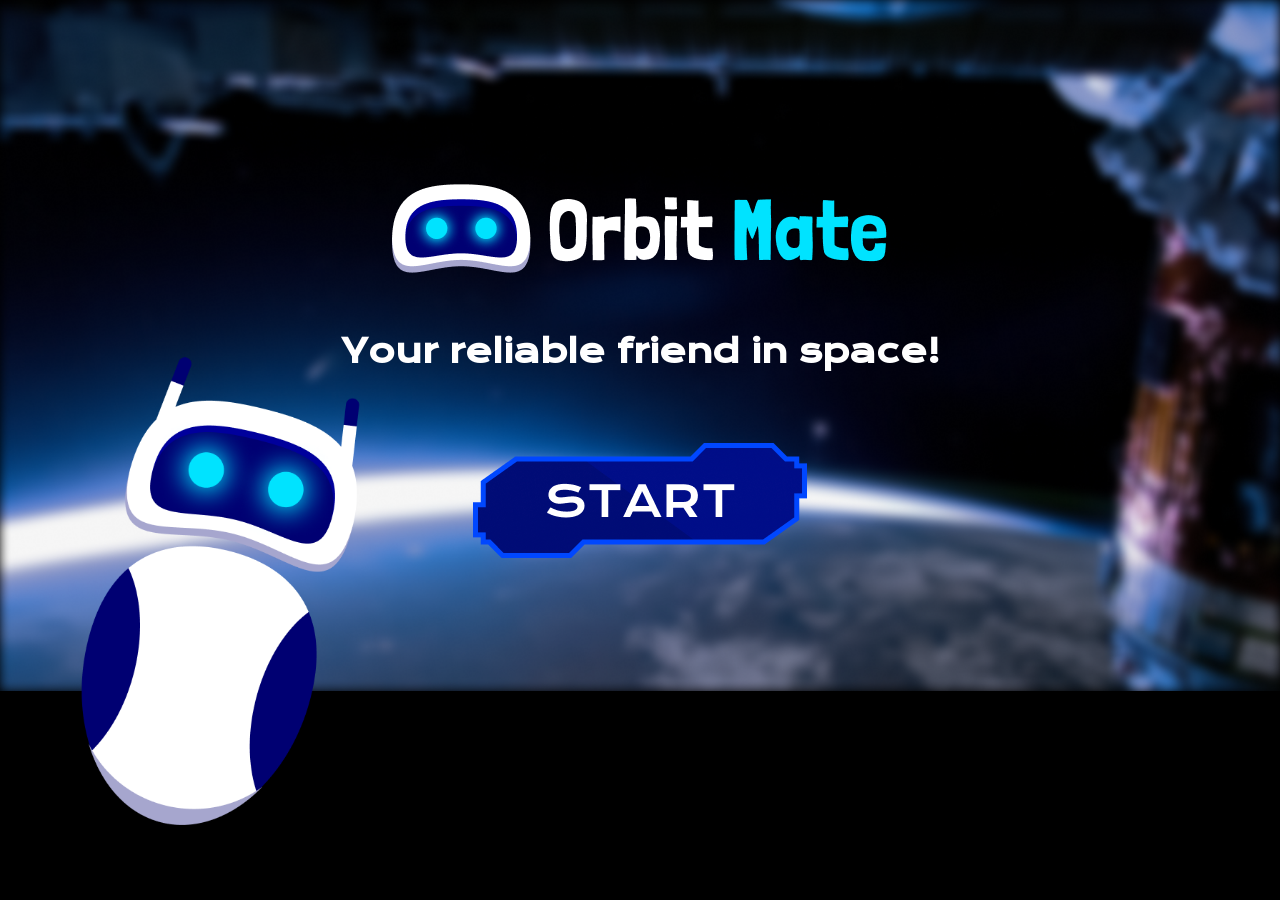
==== index.html @ 9e190f8d "main" ====
<!DOCTYPE html>
<html lang="en">
<head>
    <meta charset="UTF-8">
    <meta name="viewport" content="width=device-width, initial-scale=1.0">
    <title>OrbitMate</title>
    <link href="https://fonts.googleapis.com/css2?family=Krona+One&display=swap" rel="stylesheet">
    <style>
        body {
            background-color: black;
            background-image: url("pictures/Arkaplan.png");
            background-size: cover;
            background-repeat: no-repeat;
            display: flex;
            align-items: center; 
            flex-direction: column;
            overflow: hidden; 
        }

        #logo {
            padding-top: 170px;
            animation: moveLogo 2s ease-in-out infinite alternate; 
        }

        #slogan {
            margin-top: 50px;
            font-family: 'Krona One', sans-serif;
            text-align: center;
            color: white;
        }

        #button {
            margin-top: 50px;
            transition: all 0.3s;
        }

        #robot {
            position: absolute; 
            left: 50px; 
            bottom: 50px; 
            height: 500px;
            width: auto;
            animation: moveRobot 2s ease-in-out infinite alternate;
        }

        #button:hover {
            transform: scale(1.05);
        }

        @keyframes moveLogo {
            0% { transform: translateY(0); }
            100% { transform: translateY(-20px); } 
        }

        @keyframes moveRobot {
            0% { transform: translateY(0); }
            100% { transform: translateY(20px); } 
        }
    </style>
</head>
<body>
    <img src="pictures/Logo.png" id="logo">
    <h1 id="slogan">Your reliable friend in space!</h1>
    <a href="orbitmate.html"><img id="button" src="pictures/Buton.png"></a>
    <img id="robot" src="pictures/Robot.png">
</body>
</html>
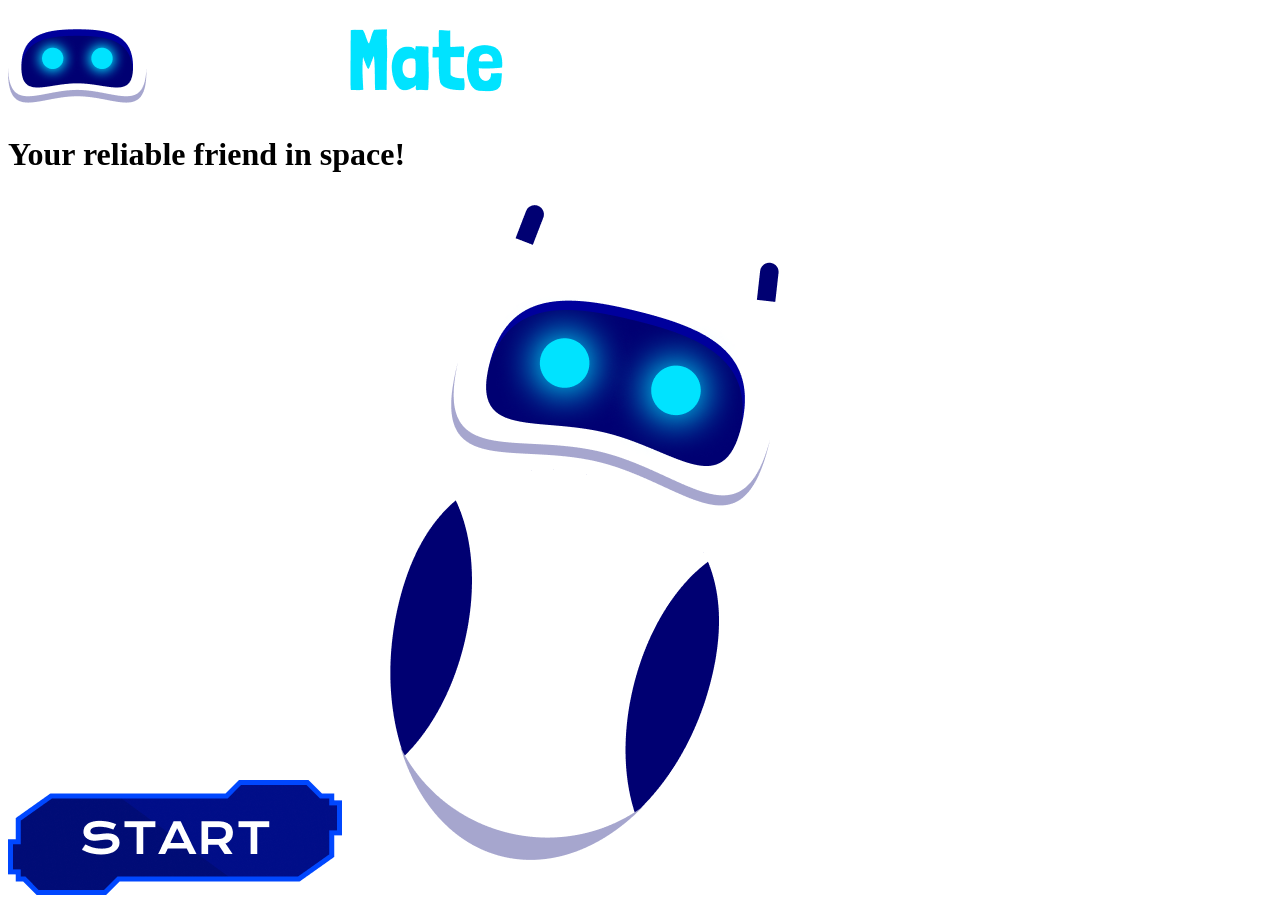
==== commit 5ce8de48: "main" ====
--- a/index.html
+++ b/index.html
@@ -5,59 +5,8 @@
     <meta name="viewport" content="width=device-width, initial-scale=1.0">
     <title>OrbitMate</title>
     <link href="https://fonts.googleapis.com/css2?family=Krona+One&display=swap" rel="stylesheet">
-    <style>
-        body {
-            background-color: black;
-            background-image: url("pictures/Arkaplan.png");
-            background-size: cover;
-            background-repeat: no-repeat;
-            display: flex;
-            align-items: center; 
-            flex-direction: column;
-            overflow: hidden; 
-        }
-
-        #logo {
-            padding-top: 170px;
-            animation: moveLogo 2s ease-in-out infinite alternate; 
-        }
-
-        #slogan {
-            margin-top: 50px;
-            font-family: 'Krona One', sans-serif;
-            text-align: center;
-            color: white;
-        }
-
-        #button {
-            margin-top: 50px;
-            transition: all 0.3s;
-        }
-
-        #robot {
-            position: absolute; 
-            left: 50px; 
-            bottom: 50px; 
-            height: 500px;
-            width: auto;
-            animation: moveRobot 2s ease-in-out infinite alternate;
-        }
-
-        #button:hover {
-            transform: scale(1.05);
-        }
-
-        @keyframes moveLogo {
-            0% { transform: translateY(0); }
-            100% { transform: translateY(-20px); } 
-        }
-
-        @keyframes moveRobot {
-            0% { transform: translateY(0); }
-            100% { transform: translateY(20px); } 
-        }
-    </style>
-</head>
+    <link rel="stylesheet" href="assets/styles2.css">
+</head> 
 <body>
     <img src="pictures/Logo.png" id="logo">
     <h1 id="slogan">Your reliable friend in space!</h1>
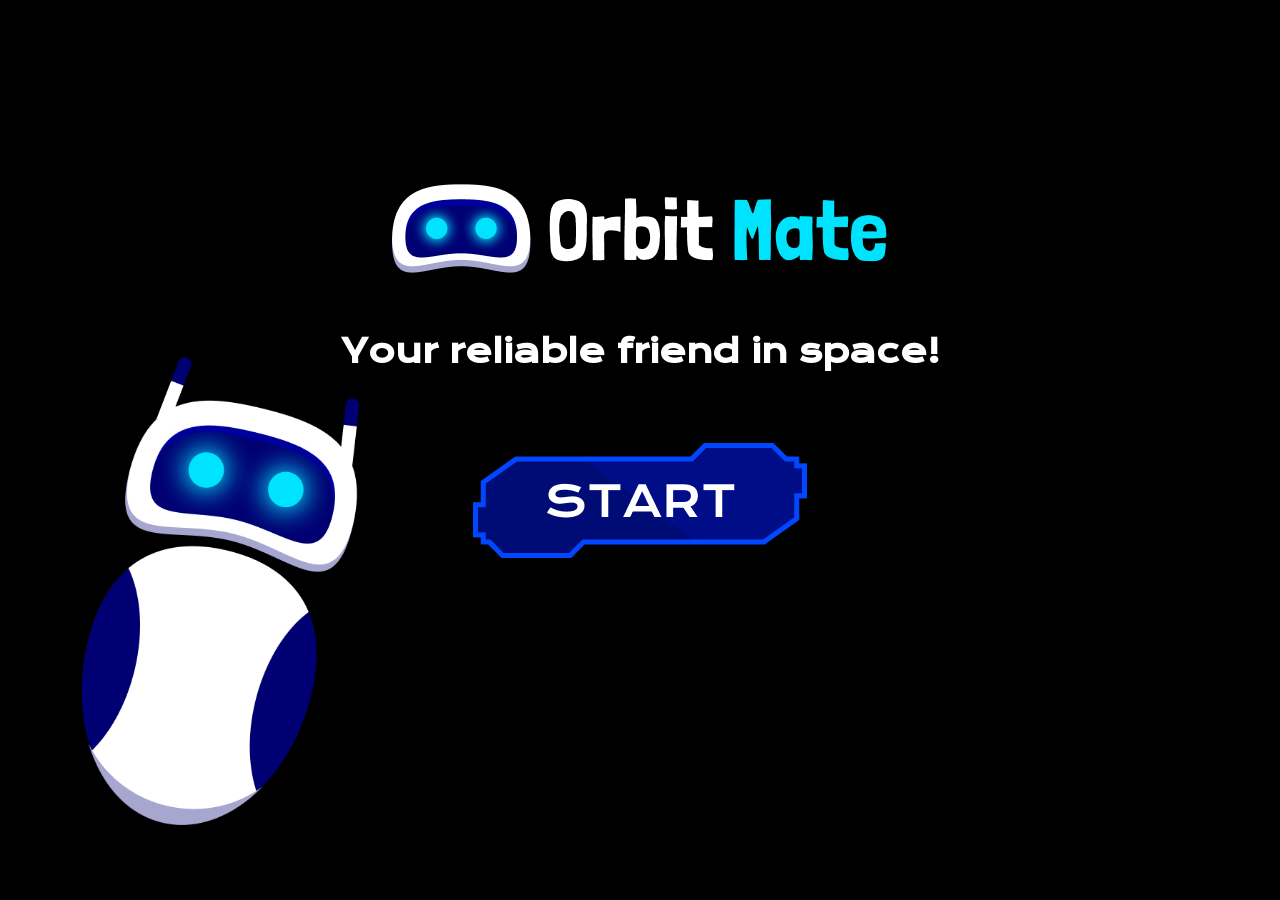
==== commit 2559bea3: "main" ====
--- a/index.html
+++ b/index.html
@@ -5,7 +5,7 @@
     <meta name="viewport" content="width=device-width, initial-scale=1.0">
     <title>OrbitMate</title>
     <link href="https://fonts.googleapis.com/css2?family=Krona+One&display=swap" rel="stylesheet">
-    <link rel="stylesheet" href="assets/styles2.css">
+    <link rel="stylesheet" href="assets/styles3.css">
 </head> 
 <body>
     <img src="pictures/Logo.png" id="logo">
--- a/assets/styles3.css
+++ b/assets/styles3.css
@@ -0,0 +1,50 @@
+body {
+    background-color: black;
+    background-image: url("pictures/Arkaplan.png");
+    background-size: cover;
+    background-repeat: no-repeat;
+    display: flex;
+    align-items: center; 
+    flex-direction: column;
+    overflow: hidden; 
+}
+
+#logo {
+    padding-top: 170px;
+    animation: moveLogo 2s ease-in-out infinite alternate; 
+}
+
+#slogan {
+    margin-top: 50px;
+    font-family: 'Krona One', sans-serif;
+    text-align: center;
+    color: white;
+}
+
+#button {
+    margin-top: 50px;
+    transition: all 0.3s;
+}
+
+#robot {
+    position: absolute; 
+    left: 50px; 
+    bottom: 50px; 
+    height: 500px;
+    width: auto;
+    animation: moveRobot 2s ease-in-out infinite alternate;
+}
+
+#button:hover {
+    transform: scale(1.05);
+}
+
+@keyframes moveLogo {
+    0% { transform: translateY(0); }
+    100% { transform: translateY(-20px); } 
+}
+
+@keyframes moveRobot {
+    0% { transform: translateY(0); }
+    100% { transform: translateY(20px); } 
+}
